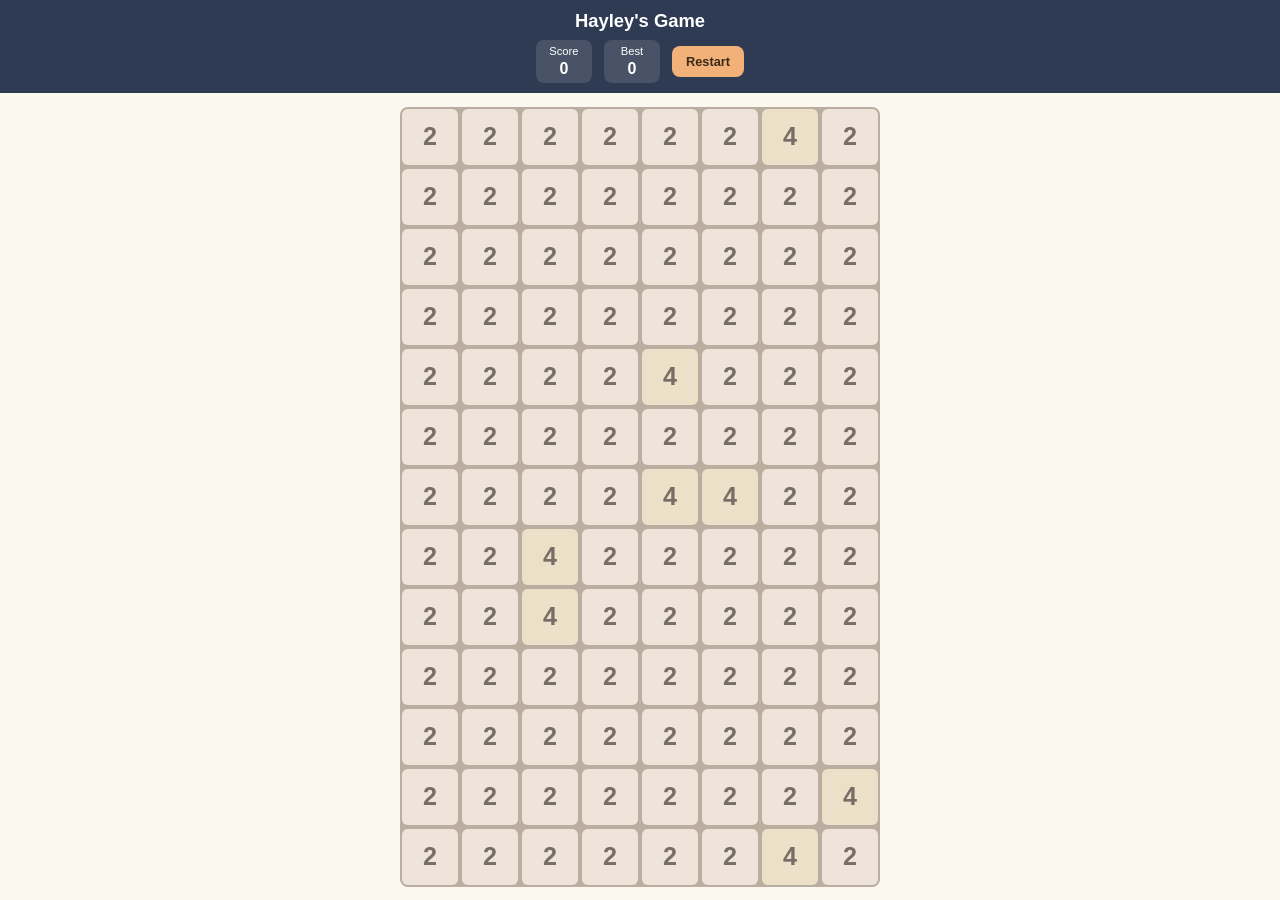
==== index.html @ 229fe59c "Replace free-drag demo with 2248-style chain merge game Implements the actual 2248 mechanic on an 8x" ====
<!DOCTYPE html>
<html lang="en">
<head>
  <meta charset="UTF-8" />
  <meta name="viewport" content="width=device-width, initial-scale=1, maximum-scale=1, user-scalable=no" />
  <title>Hayley's Game</title>
  <link rel="stylesheet" href="style.css" />
</head>
<body>
  <header class="app-header">
    <h1>Hayley's Game</h1>
    <div class="hud">
      <div class="stat">Score<br /><span id="score">0</span></div>
      <div class="stat">Best<br /><span id="best">0</span></div>
      <button id="restartBtn" class="restart-btn">Restart</button>
    </div>
  </header>

  <main class="board" id="board">
    <div class="grid" id="grid">
      <div class="cells" id="cells"></div>
      <svg class="chain-line" id="chainLine"></svg>
      <div class="tiles" id="tiles"></div>
    </div>
  </main>

  <div class="overlay" id="overlay">
    <div class="overlay-panel">
      <h2 id="overlayTitle">Game Over</h2>
      <p id="overlayText"></p>
      <button id="playAgainBtn">Play Again</button>
    </div>
  </div>

  <script src="app.js"></script>
</body>
</html>
---- style.css ----
* {
  box-sizing: border-box;
}

html, body {
  margin: 0;
  padding: 0;
  height: 100%;
  overflow: hidden;
  font-family: -apple-system, BlinkMacSystemFont, "Segoe UI", Roboto, sans-serif;
  background: #faf8ef;
  touch-action: none;
}

body {
  display: flex;
  flex-direction: column;
}

.app-header {
  flex: 0 0 auto;
  padding: max(10px, env(safe-area-inset-top)) 16px 10px;
  background: #2f3b52;
  color: #fff;
}

.app-header h1 {
  margin: 0 0 8px;
  font-size: 1.15rem;
  text-align: center;
}

.hud {
  display: flex;
  align-items: center;
  justify-content: center;
  gap: 12px;
}

.stat {
  background: rgba(255, 255, 255, 0.12);
  border-radius: 8px;
  padding: 4px 12px;
  font-size: 0.7rem;
  text-align: center;
  line-height: 1.3;
  min-width: 56px;
}

.stat span {
  font-size: 1rem;
  font-weight: 700;
}

.restart-btn {
  background: #f2b179;
  border: none;
  color: #3a2a1a;
  font-weight: 700;
  font-size: 0.8rem;
  padding: 8px 14px;
  border-radius: 8px;
  cursor: pointer;
}

.board {
  flex: 1 1 auto;
  min-height: 0;
  display: flex;
  align-items: center;
  justify-content: center;
  background: #faf8ef;
}

.grid {
  position: relative;
  background: #bbada0;
  border-radius: 8px;
}

.cells,
.tiles,
.chain-line {
  position: absolute;
  top: 0;
  left: 0;
  width: 100%;
  height: 100%;
}

.chain-line {
  pointer-events: none;
  overflow: visible;
}

.cell {
  position: absolute;
  background: rgba(238, 228, 218, 0.35);
  border-radius: 6px;
}

.tile {
  position: absolute;
  border-radius: 6px;
  display: flex;
  align-items: center;
  justify-content: center;
  font-weight: 700;
  color: #776e65;
  user-select: none;
  transition: left 0.12s ease, top 0.12s ease, transform 0.15s ease, opacity 0.15s ease;
  will-change: left, top;
}

.tile.selected {
  box-shadow: 0 0 0 3px #fff, 0 0 0 6px rgba(255, 255, 255, 0.55);
  transform: scale(1.06);
  z-index: 5;
}

.tile.pop {
  animation: pop 0.18s ease;
}

.tile.removing {
  opacity: 0;
  transform: scale(0.4);
}

@keyframes pop {
  0% { transform: scale(0.55); }
  60% { transform: scale(1.18); }
  100% { transform: scale(1); }
}

.overlay {
  position: fixed;
  inset: 0;
  display: none;
  align-items: center;
  justify-content: center;
  background: rgba(0, 0, 0, 0.55);
  z-index: 100;
}

.overlay.visible {
  display: flex;
}

.overlay-panel {
  background: #faf8ef;
  border-radius: 12px;
  padding: 28px 24px;
  text-align: center;
  max-width: 80vw;
}

.overlay-panel h2 {
  margin: 0 0 8px;
  color: #2f3b52;
}

.overlay-panel p {
  margin: 0 0 18px;
  color: #776e65;
}

.overlay-panel button {
  background: #2f3b52;
  color: #fff;
  border: none;
  font-weight: 700;
  font-size: 0.95rem;
  padding: 10px 20px;
  border-radius: 8px;
  cursor: pointer;
}
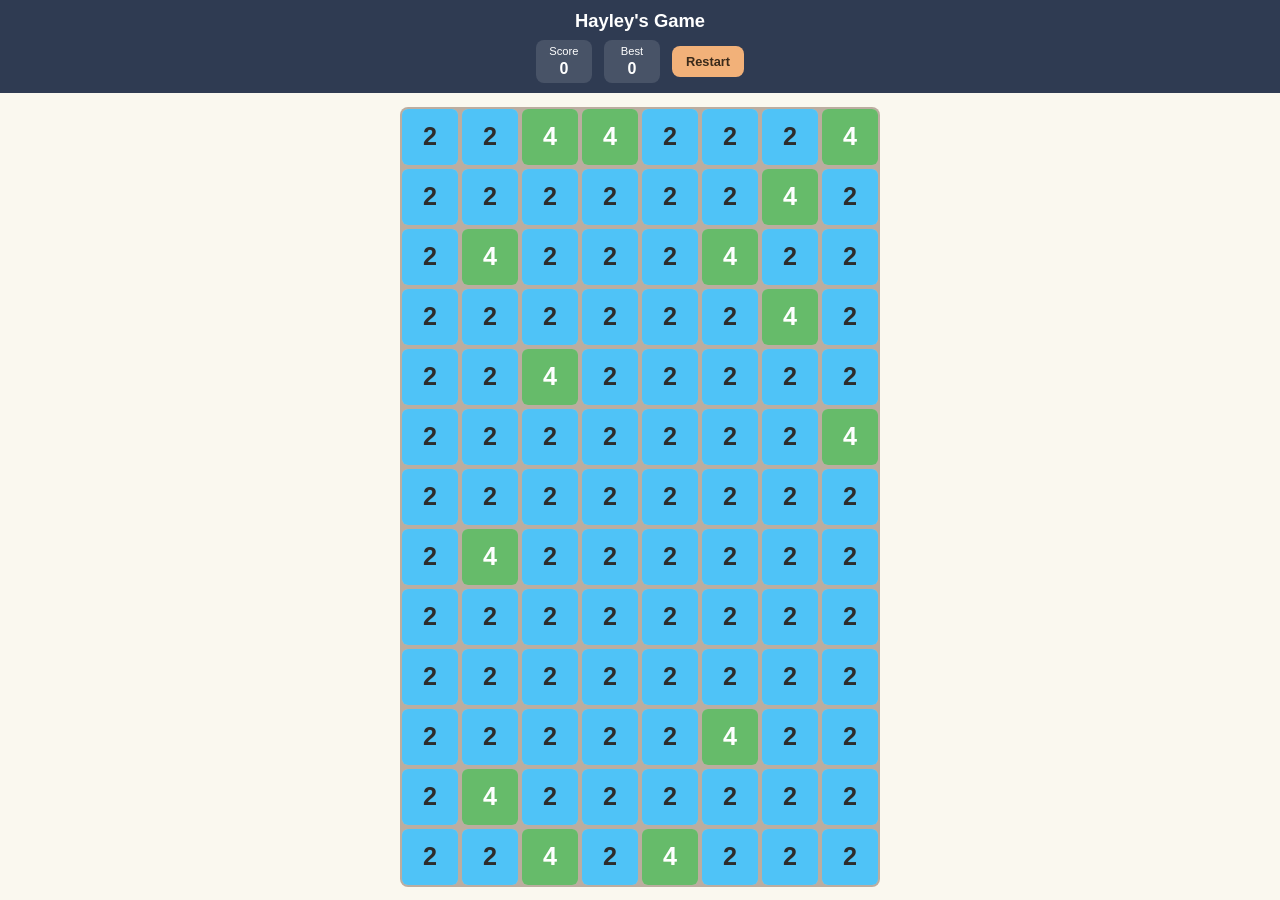
==== commit d0a897e6: "Fix chain getting stuck on multi-step backtrack; add drag target indicator Retreating a finger only " ====
--- a/index.html
+++ b/index.html
@@ -21,6 +21,7 @@
       <div class="cells" id="cells"></div>
       <svg class="chain-line" id="chainLine"></svg>
       <div class="tiles" id="tiles"></div>
+      <div class="hover-ring" id="hoverRing"></div>
     </div>
   </main>
 
--- a/style.css
+++ b/style.css
@@ -93,6 +93,28 @@
   overflow: visible;
 }
 
+.hover-ring {
+  position: absolute;
+  top: 0;
+  left: 0;
+  pointer-events: none;
+  border-radius: 8px;
+  border: 3px solid rgba(255, 255, 255, 0.9);
+  box-shadow: 0 0 0 2px rgba(0, 0, 0, 0.25), 0 0 10px 2px rgba(255, 255, 255, 0.6);
+  display: none;
+  transition: left 0.06s linear, top 0.06s linear, border-color 0.08s ease;
+  z-index: 10;
+}
+
+.hover-ring.valid {
+  border-color: #ffffff;
+}
+
+.hover-ring.invalid {
+  border-color: rgba(255, 255, 255, 0.35);
+  box-shadow: none;
+}
+
 .cell {
   position: absolute;
   background: rgba(238, 228, 218, 0.35);
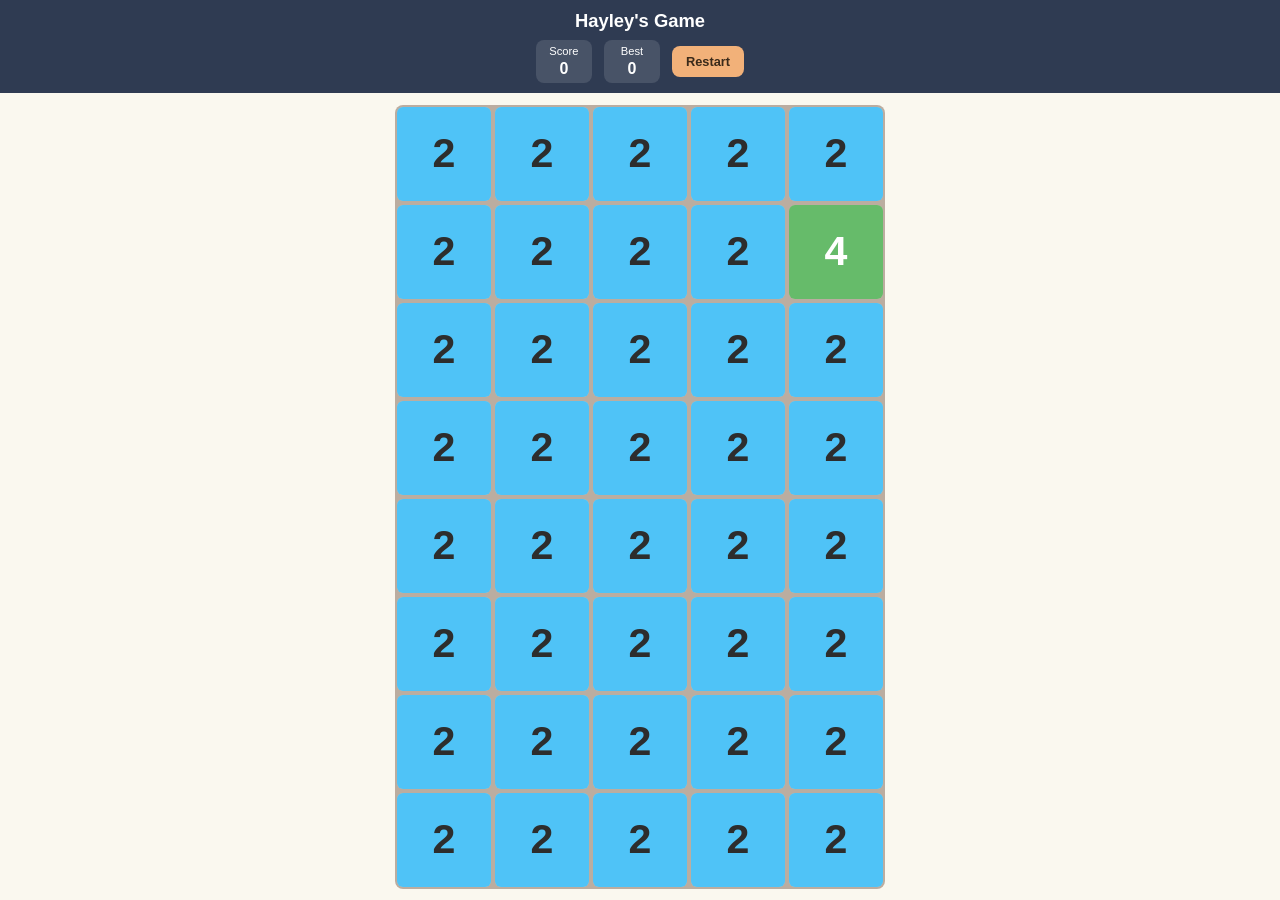
==== commit af1e65c9: "Make the game endless instead of stopping at a win screen Cross-referenced multiple sources on the r" ====
--- a/index.html
+++ b/index.html
@@ -33,6 +33,8 @@
     </div>
   </div>
 
+  <div class="milestone-toast" id="milestoneToast"></div>
+
   <script src="app.js"></script>
 </body>
 </html>
--- a/style.css
+++ b/style.css
@@ -197,3 +197,27 @@
   border-radius: 8px;
   cursor: pointer;
 }
+
+.milestone-toast {
+  position: fixed;
+  left: 50%;
+  top: max(70px, env(safe-area-inset-top));
+  transform: translate(-50%, -20px);
+  background: #2f3b52;
+  color: #ffd700;
+  font-weight: 700;
+  font-size: 1rem;
+  padding: 10px 20px;
+  border-radius: 999px;
+  box-shadow: 0 6px 16px rgba(0, 0, 0, 0.3);
+  opacity: 0;
+  pointer-events: none;
+  transition: opacity 0.25s ease, transform 0.25s ease;
+  z-index: 200;
+  white-space: nowrap;
+}
+
+.milestone-toast.visible {
+  opacity: 1;
+  transform: translate(-50%, 0);
+}
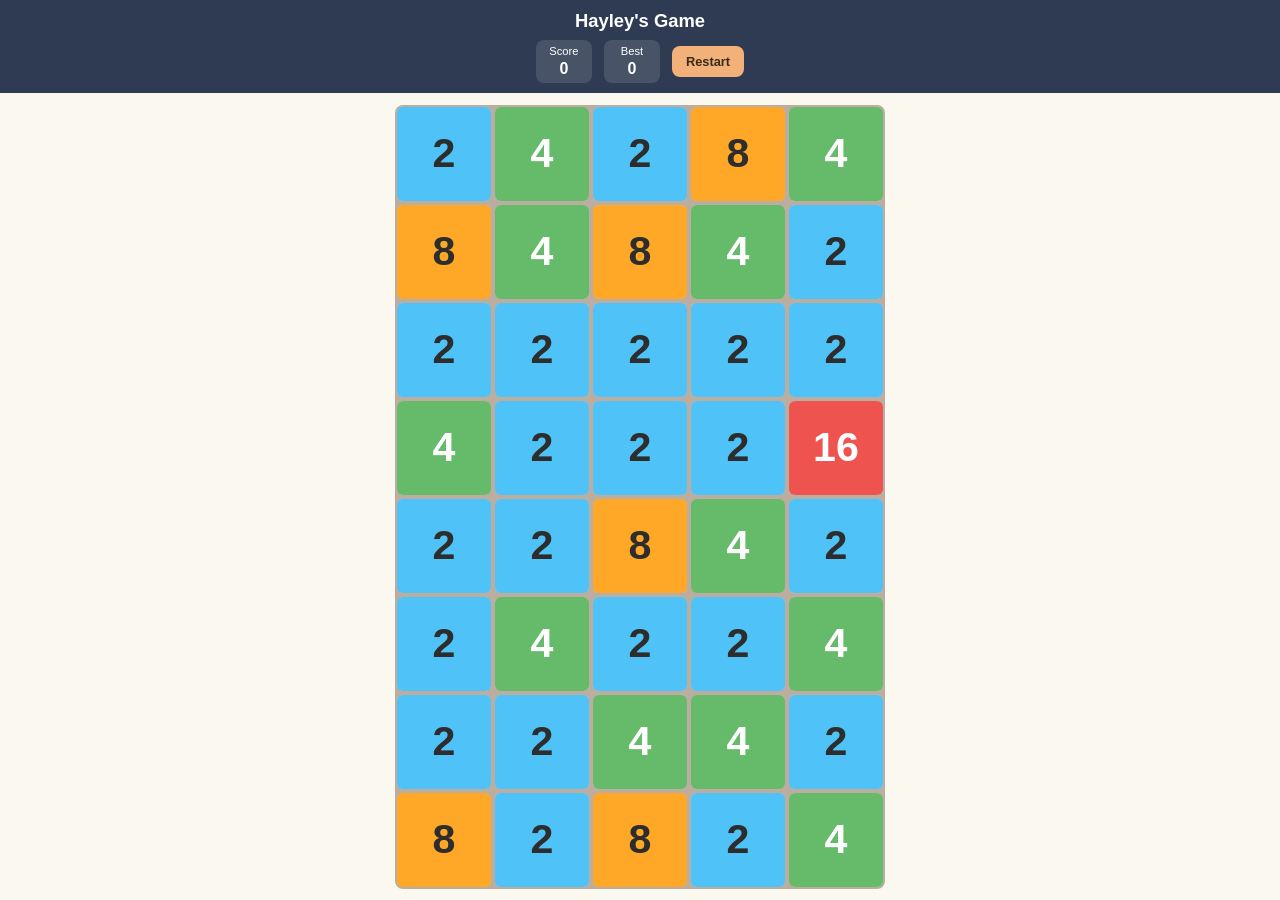
==== commit 67c2dfa4: "Make the game installable as an iPhone home-screen app (PWA) - Add web app manifest and 180/192/512p" ====
--- a/index.html
+++ b/index.html
@@ -2,8 +2,16 @@
 <html lang="en">
 <head>
   <meta charset="UTF-8" />
-  <meta name="viewport" content="width=device-width, initial-scale=1, maximum-scale=1, user-scalable=no" />
+  <meta name="viewport" content="width=device-width, initial-scale=1, maximum-scale=1, user-scalable=no, viewport-fit=cover" />
   <title>Hayley's Game</title>
+  <meta name="theme-color" content="#2f3b52" />
+  <meta name="apple-mobile-web-app-capable" content="yes" />
+  <meta name="mobile-web-app-capable" content="yes" />
+  <meta name="apple-mobile-web-app-status-bar-style" content="black-translucent" />
+  <meta name="apple-mobile-web-app-title" content="Hayley's Game" />
+  <link rel="manifest" href="manifest.webmanifest" />
+  <link rel="apple-touch-icon" href="icons/icon-180.png" />
+  <link rel="icon" href="icons/icon-192.png" type="image/png" />
   <link rel="stylesheet" href="style.css" />
 </head>
 <body>
@@ -35,6 +43,16 @@
 
   <div class="milestone-toast" id="milestoneToast"></div>
 
+  <div class="install-banner" id="installBanner">
+    <img class="install-banner-icon" src="icons/icon-180.png" alt="" />
+    <div class="install-banner-text">
+      Install this game: tap <span class="share-glyph" aria-label="Share">&#x2B06;&#xFE0E;</span>
+      then <strong>Add to Home Screen</strong>
+    </div>
+    <button class="install-banner-close" id="installBannerClose" aria-label="Dismiss">&times;</button>
+  </div>
+
   <script src="app.js"></script>
+  <script src="pwa.js"></script>
 </body>
 </html>
--- a/style.css
+++ b/style.css
@@ -147,6 +147,11 @@
 .tile.removing {
   opacity: 0;
   transform: scale(0.4);
+  z-index: -1;
+}
+
+.tile.dropping-in {
+  transition: top 0.5s cubic-bezier(0.22, 1.6, 0.36, 1), left 0.12s ease, opacity 0.2s ease;
 }
 
 @keyframes pop {
@@ -221,3 +226,55 @@
   opacity: 1;
   transform: translate(-50%, 0);
 }
+
+.install-banner {
+  position: fixed;
+  left: 12px;
+  right: 12px;
+  bottom: max(12px, env(safe-area-inset-bottom));
+  display: none;
+  align-items: center;
+  gap: 12px;
+  background: #2f3b52;
+  color: #fff;
+  padding: 12px 14px;
+  border-radius: 14px;
+  box-shadow: 0 6px 16px rgba(0, 0, 0, 0.3);
+  z-index: 300;
+}
+
+.install-banner.visible {
+  display: flex;
+}
+
+.install-banner-icon {
+  width: 40px;
+  height: 40px;
+  border-radius: 9px;
+  flex: 0 0 auto;
+}
+
+.install-banner-text {
+  flex: 1 1 auto;
+  font-size: 0.85rem;
+  line-height: 1.4;
+}
+
+.share-glyph {
+  display: inline-block;
+  color: #f2b179;
+  font-weight: 700;
+}
+
+.install-banner-close {
+  flex: 0 0 auto;
+  background: rgba(255, 255, 255, 0.12);
+  border: none;
+  color: #fff;
+  font-size: 1.1rem;
+  line-height: 1;
+  width: 30px;
+  height: 30px;
+  border-radius: 50%;
+  cursor: pointer;
+}
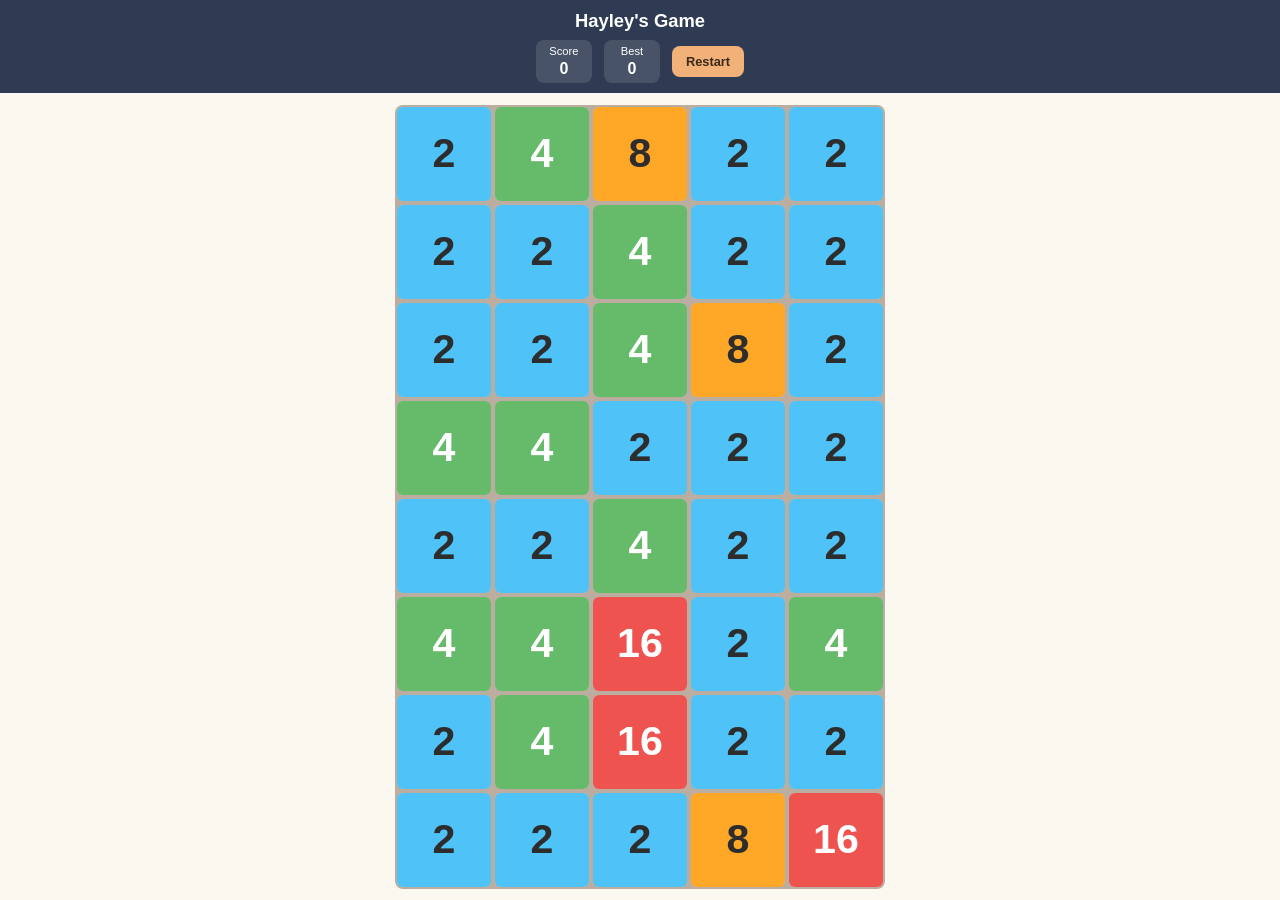
==== commit beb7e60f: "Add one-tap Install button to the banner on Android Android Chrome fires beforeinstallprompt, so the" ====
--- a/index.html
+++ b/index.html
@@ -45,10 +45,11 @@
 
   <div class="install-banner" id="installBanner">
     <img class="install-banner-icon" src="icons/icon-180.png" alt="" />
-    <div class="install-banner-text">
+    <div class="install-banner-text" id="installBannerText">
       Install this game: tap <span class="share-glyph" aria-label="Share">&#x2B06;&#xFE0E;</span>
       then <strong>Add to Home Screen</strong>
     </div>
+    <button class="install-banner-btn" id="installBannerBtn" hidden>Install</button>
     <button class="install-banner-close" id="installBannerClose" aria-label="Dismiss">&times;</button>
   </div>
 
--- a/style.css
+++ b/style.css
@@ -266,6 +266,18 @@
   font-weight: 700;
 }
 
+.install-banner-btn {
+  flex: 0 0 auto;
+  background: #f2b179;
+  border: none;
+  color: #3a2a1a;
+  font-weight: 700;
+  font-size: 0.85rem;
+  padding: 9px 16px;
+  border-radius: 8px;
+  cursor: pointer;
+}
+
 .install-banner-close {
   flex: 0 0 auto;
   background: rgba(255, 255, 255, 0.12);
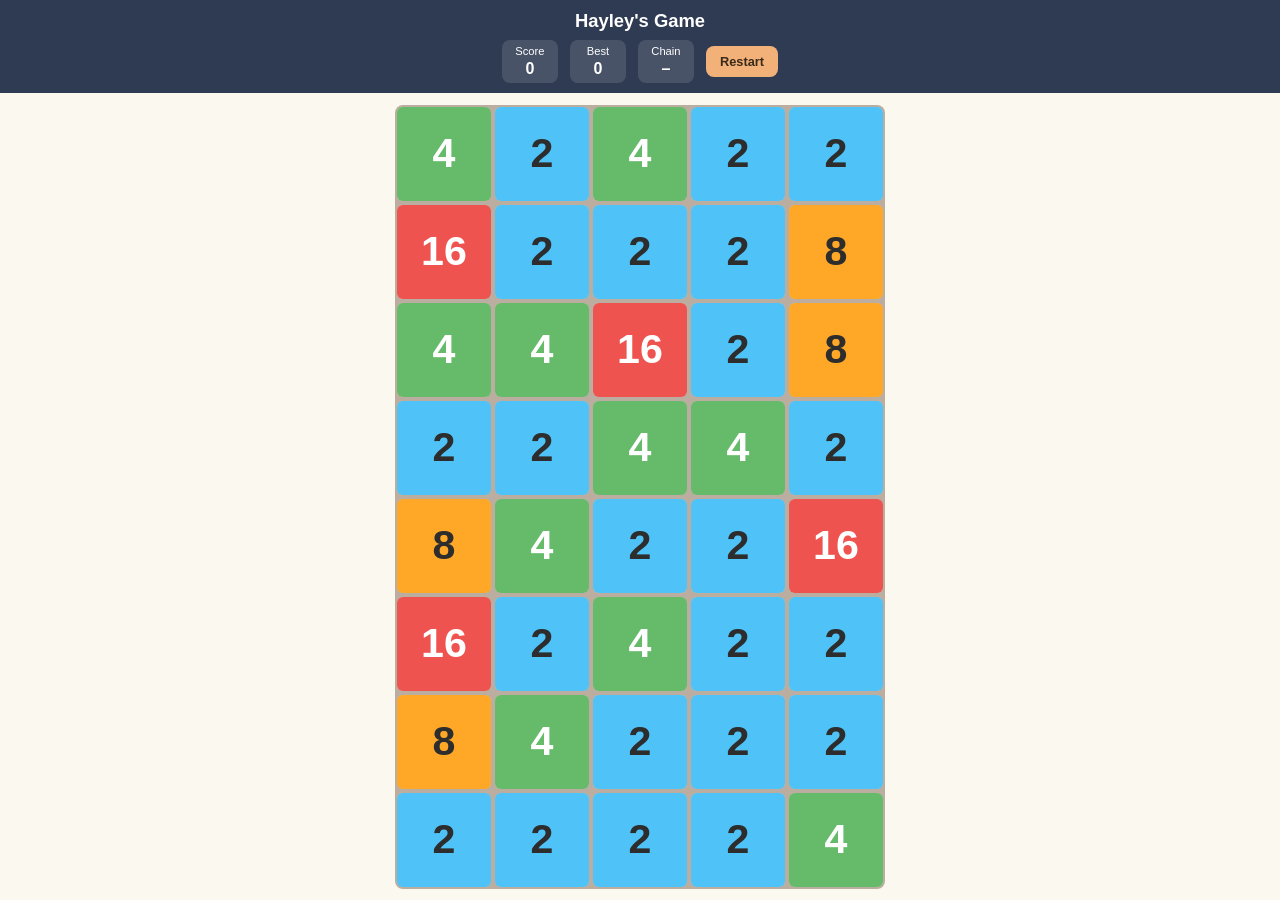
==== commit 67e46660: "Redesign the in-progress chain as a math-driven glowing trail The drag indicator was a thin polyline" ====
--- a/index.html
+++ b/index.html
@@ -20,6 +20,7 @@
     <div class="hud">
       <div class="stat">Score<br /><span id="score">0</span></div>
       <div class="stat">Best<br /><span id="best">0</span></div>
+      <div class="stat">Chain<br /><span id="chainReadout">–</span></div>
       <button id="restartBtn" class="restart-btn">Restart</button>
     </div>
   </header>
--- a/style.css
+++ b/style.css
@@ -91,6 +91,7 @@
 .chain-line {
   pointer-events: none;
   overflow: visible;
+  z-index: 6;
 }
 
 .hover-ring {
@@ -135,8 +136,9 @@
 }
 
 .tile.selected {
-  box-shadow: 0 0 0 3px #fff, 0 0 0 6px rgba(255, 255, 255, 0.55);
-  transform: scale(1.06);
+  /* The chain-line's per-tile ring (drawn above at z-index 6) is the
+     selection indicator now — this just keeps selected tiles' numbers
+     crisp above their neighbors, without a second competing outline. */
   z-index: 5;
 }
 
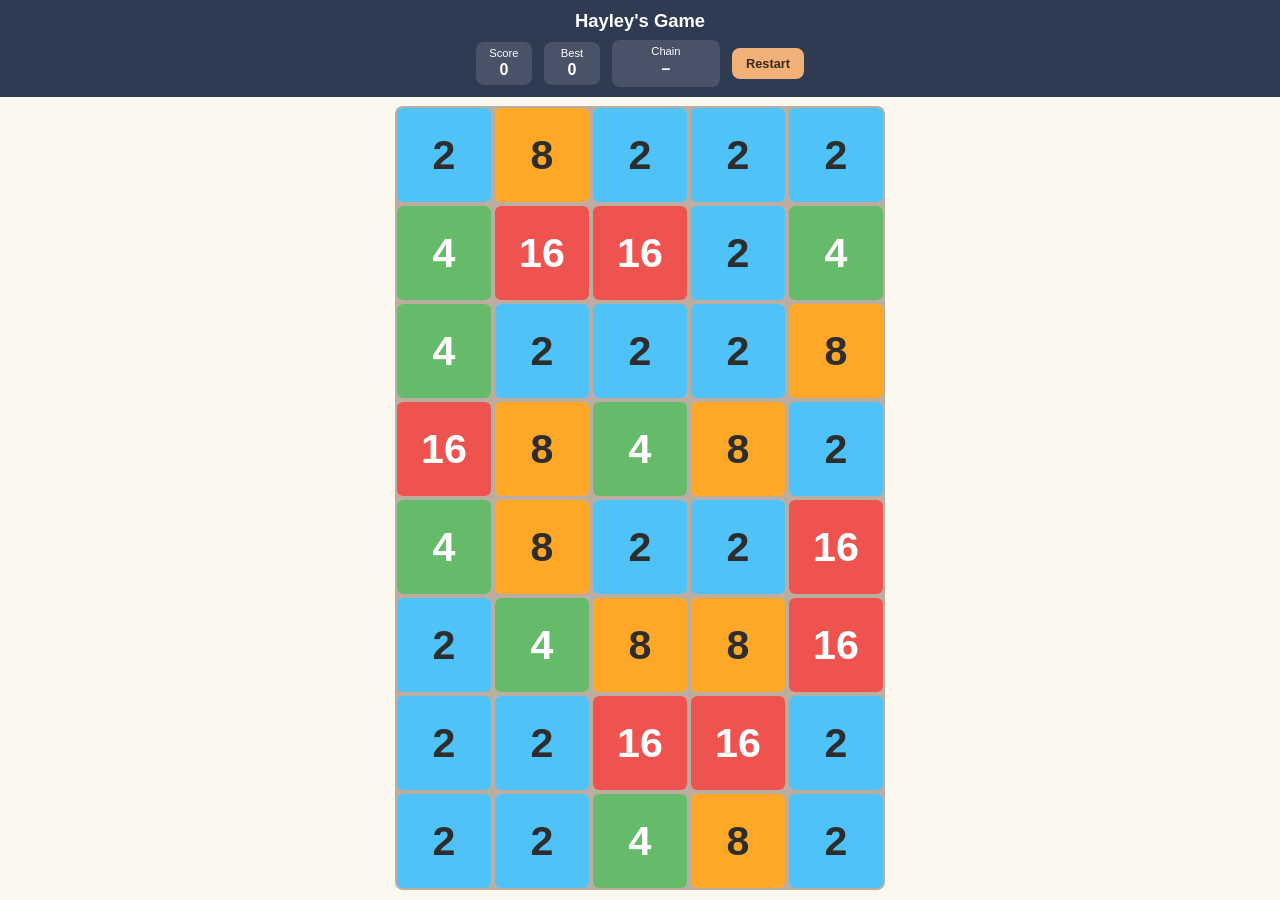
==== commit d6617e11: "Fix header layout shift from the chain readout during dragging The chain-stat box had no fixed width" ====
--- a/index.html
+++ b/index.html
@@ -20,7 +20,7 @@
     <div class="hud">
       <div class="stat">Score<br /><span id="score">0</span></div>
       <div class="stat">Best<br /><span id="best">0</span></div>
-      <div class="stat">Chain<br /><span id="chainReadout">–</span></div>
+      <div class="stat chain-stat">Chain<br /><span id="chainReadout">–</span></div>
       <button id="restartBtn" class="restart-btn">Restart</button>
     </div>
   </header>
--- a/style.css
+++ b/style.css
@@ -15,6 +15,9 @@
 body {
   display: flex;
   flex-direction: column;
+  /* Stable small-viewport height: the board doesn't jump when the mobile
+     browser's address bar collapses or expands. */
+  height: 100svh;
 }
 
 .app-header {
@@ -47,6 +50,23 @@
   min-width: 56px;
 }
 
+/* Fixed width so the readout text growing/shrinking mid-drag (e.g. "–" to
+   "Σ14 ▸ 16") never reflows the header or shoves the Restart button. */
+.stat.chain-stat {
+  width: 108px;
+  padding-left: 6px;
+  padding-right: 6px;
+}
+
+.stat.chain-stat span {
+  display: inline-block;
+  max-width: 100%;
+  overflow: hidden;
+  text-overflow: ellipsis;
+  white-space: nowrap;
+  font-variant-numeric: tabular-nums;
+}
+
 .stat span {
   font-size: 1rem;
   font-weight: 700;
@@ -70,6 +90,9 @@
   align-items: center;
   justify-content: center;
   background: #faf8ef;
+  /* Set while the install banner is visible so the board centers in the
+     space above it instead of sitting underneath. */
+  margin-bottom: var(--banner-space, 0px);
 }
 
 .grid {
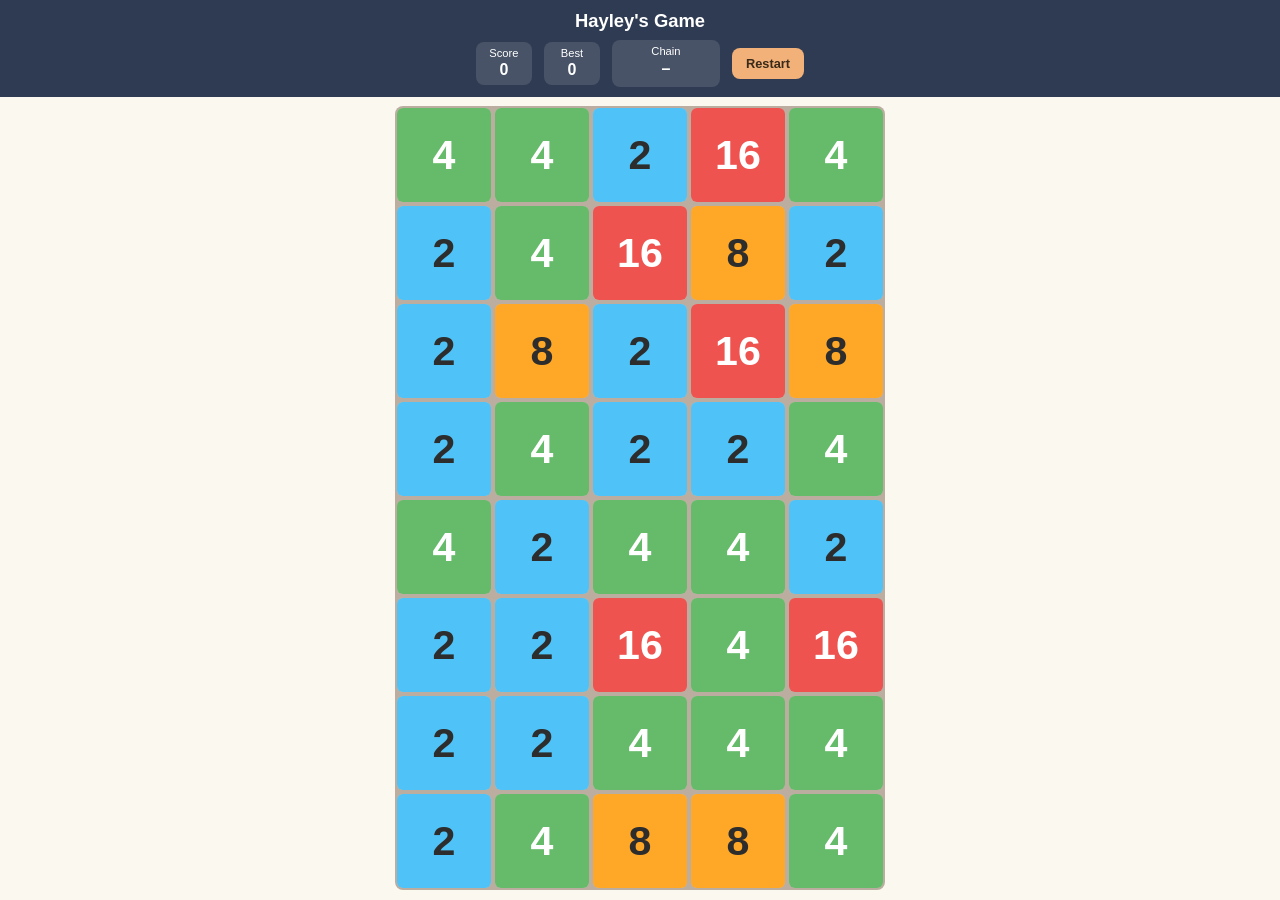
==== commit cab89c97: "Add a secret in-game entrance to the clubhouse - Triple-tap the invisible top-right corner of the ga" ====
--- a/index.html
+++ b/index.html
@@ -44,6 +44,8 @@
 
   <div class="milestone-toast" id="milestoneToast"></div>
 
+  <button class="secret-door" id="secretDoor" aria-hidden="true" tabindex="-1"></button>
+
   <div class="install-banner" id="installBanner">
     <img class="install-banner-icon" src="icons/icon-180.png" alt="" />
     <div class="install-banner-text" id="installBannerText">
--- a/style.css
+++ b/style.css
@@ -252,6 +252,20 @@
   transform: translate(-50%, 0);
 }
 
+/* Invisible clubhouse entrance: triple-tap the top-right corner. */
+.secret-door {
+  position: fixed;
+  top: 0;
+  right: 0;
+  width: 56px;
+  height: calc(56px + env(safe-area-inset-top));
+  background: transparent;
+  border: none;
+  padding: 0;
+  z-index: 400;
+  -webkit-tap-highlight-color: transparent;
+}
+
 .install-banner {
   position: fixed;
   left: 12px;
